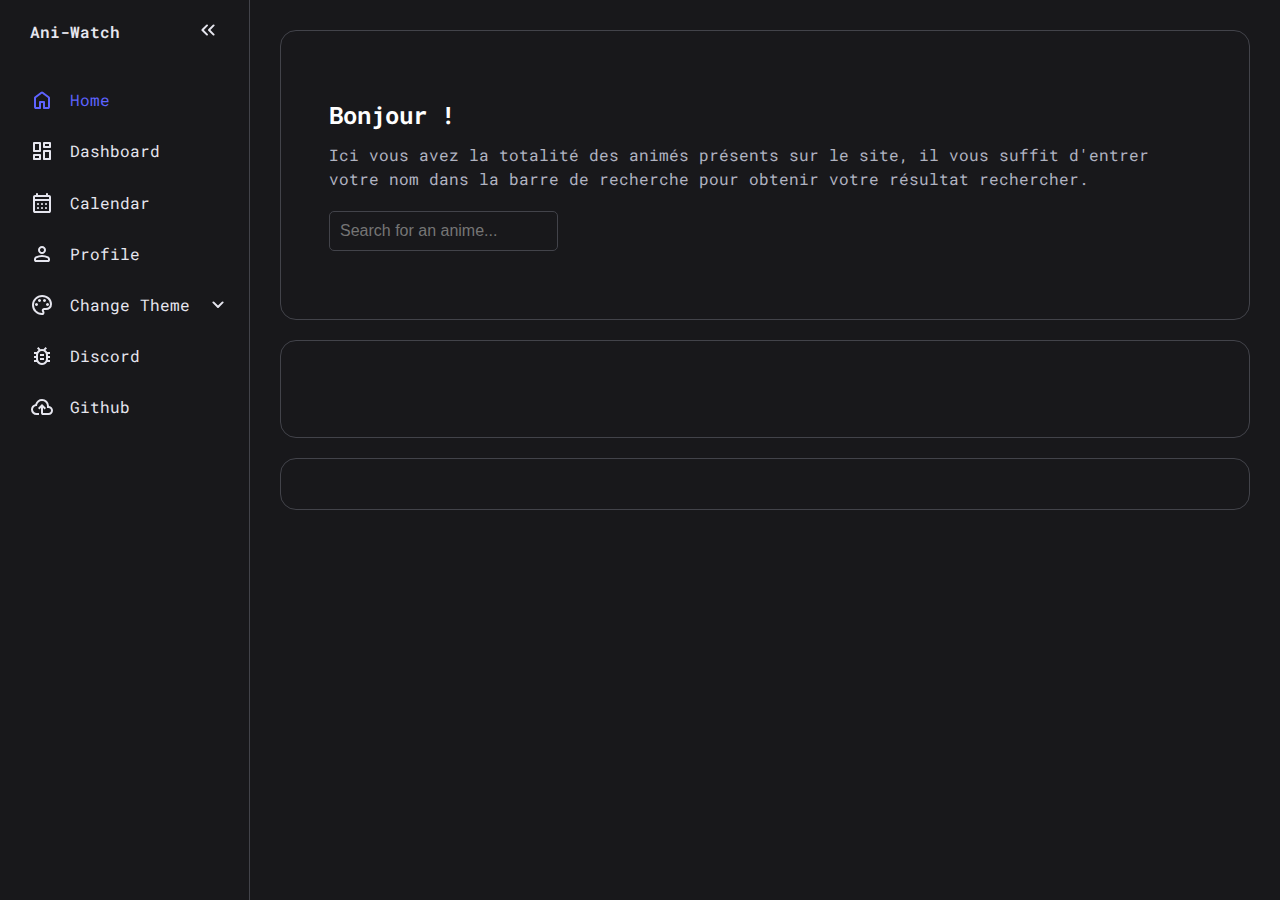
==== index.html @ c6365360 "Add files via upload" ====
<!DOCTYPE html>
<html lang="en">
<head>
  <meta charset="UTF-8">
  <meta name="viewport" content="width=device-width, initial-scale=1.0">
  <title>Home</title>
  <link rel="stylesheet" href="/css/style.css">
  <link rel="stylesheet" href="/css/affiche.css">
  <script type="text/javascript" src="/js/app.js" defer></script>
  <script type="text/javascript" src="/js/display.js" defer></script>
</head>
<body>
  <nav id="sidebar">
    <ul>
      <li>
        <span class="logo">Ani-Watch</span>
        <button onclick=toggleSidebar() id="toggle-btn">
          <svg xmlns="http://www.w3.org/2000/svg" height="24px" viewBox="0 -960 960 960" width="24px" fill="#e8eaed"><path d="m313-480 155 156q11 11 11.5 27.5T468-268q-11 11-28 11t-28-11L228-452q-6-6-8.5-13t-2.5-15q0-8 2.5-15t8.5-13l184-184q11-11 27.5-11.5T468-692q11 11 11 28t-11 28L313-480Zm264 0 155 156q11 11 11.5 27.5T732-268q-11 11-28 11t-28-11L492-452q-6-6-8.5-13t-2.5-15q0-8 2.5-15t8.5-13l184-184q11-11 27.5-11.5T732-692q11 11 11 28t-11 28L577-480Z"/></svg>
        </button>
      </li>
      <li class="active">
        <a href="index.html">
          <svg xmlns="http://www.w3.org/2000/svg" height="24px" viewBox="0 -960 960 960" width="24px" fill="#e8eaed"><path d="M240-200h120v-200q0-17 11.5-28.5T400-440h160q17 0 28.5 11.5T600-400v200h120v-360L480-740 240-560v360Zm-80 0v-360q0-19 8.5-36t23.5-28l240-180q21-16 48-16t48 16l240 180q15 11 23.5 28t8.5 36v360q0 33-23.5 56.5T720-120H560q-17 0-28.5-11.5T520-160v-200h-80v200q0 17-11.5 28.5T400-120H240q-33 0-56.5-23.5T160-200Zm320-270Z"/></svg>
          <span>Home</span>
        </a>
      </li>
      <li>
        <a href="/html/dashboard.html">
          <svg xmlns="http://www.w3.org/2000/svg" height="24px" viewBox="0 -960 960 960" width="24px" fill="#e8eaed"><path d="M520-640v-160q0-17 11.5-28.5T560-840h240q17 0 28.5 11.5T840-800v160q0 17-11.5 28.5T800-600H560q-17 0-28.5-11.5T520-640ZM120-480v-320q0-17 11.5-28.5T160-840h240q17 0 28.5 11.5T440-800v320q0 17-11.5 28.5T400-440H160q-17 0-28.5-11.5T120-480Zm400 320v-320q0-17 11.5-28.5T560-520h240q17 0 28.5 11.5T840-480v320q0 17-11.5 28.5T800-120H560q-17 0-28.5-11.5T520-160Zm-400 0v-160q0-17 11.5-28.5T160-360h240q17 0 28.5 11.5T440-320v160q0 17-11.5 28.5T400-120H160q-17 0-28.5-11.5T120-160Zm80-360h160v-240H200v240Zm400 320h160v-240H600v240Zm0-480h160v-80H600v80ZM200-200h160v-80H200v80Zm160-320Zm240-160Zm0 240ZM360-280Z"/></svg>
          <span>Dashboard</span>
        </a>
      </li>
      <li>
        <a href="/html/calendar.html">
          <svg xmlns="http://www.w3.org/2000/svg" height="24px" viewBox="0 -960 960 960" width="24px" fill="#e8eaed"><path d="M200-80q-33 0-56.5-23.5T120-160v-560q0-33 23.5-56.5T200-800h40v-40q0-17 11.5-28.5T280-880q17 0 28.5 11.5T320-840v40h320v-40q0-17 11.5-28.5T680-880q17 0 28.5 11.5T720-840v40h40q33 0 56.5 23.5T840-720v560q0 33-23.5 56.5T760-80H200Zm0-80h560v-400H200v400Zm0-480h560v-80H200v80Zm0 0v-80 80Zm280 240q-17 0-28.5-11.5T440-440q0-17 11.5-28.5T480-480q17 0 28.5 11.5T520-440q0 17-11.5 28.5T480-400Zm-160 0q-17 0-28.5-11.5T280-440q0-17 11.5-28.5T320-480q17 0 28.5 11.5T360-440q0 17-11.5 28.5T320-400Zm320 0q-17 0-28.5-11.5T600-440q0-17 11.5-28.5T640-480q17 0 28.5 11.5T680-440q0 17-11.5 28.5T640-400ZM480-240q-17 0-28.5-11.5T440-280q0-17 11.5-28.5T480-320q17 0 28.5 11.5T520-280q0 17-11.5 28.5T480-240Zm-160 0q-17 0-28.5-11.5T280-280q0-17 11.5-28.5T320-320q17 0 28.5 11.5T360-280q0 17-11.5 28.5T320-240Zm320 0q-17 0-28.5-11.5T600-280q0-17 11.5-28.5T640-320q17 0 28.5 11.5T680-280q0 17-11.5 28.5T640-240Z"/></svg>
          <span>Calendar</span>
        </a>
      </li>
      <li>
        <a href="/html/profile.html">
          <svg xmlns="http://www.w3.org/2000/svg" height="24px" viewBox="0 -960 960 960" width="24px" fill="#e8eaed"><path d="M480-480q-66 0-113-47t-47-113q0-66 47-113t113-47q66 0 113 47t47 113q0 66-47 113t-113 47ZM160-240v-32q0-34 17.5-62.5T224-378q62-31 126-46.5T480-440q66 0 130 15.5T736-378q29 15 46.5 43.5T800-272v32q0 33-23.5 56.5T720-160H240q-33 0-56.5-23.5T160-240Zm80 0h480v-32q0-11-5.5-20T700-306q-54-27-109-40.5T480-360q-56 0-111 13.5T260-306q-9 5-14.5 14t-5.5 20v32Zm240-320q33 0 56.5-23.5T560-640q0-33-23.5-56.5T480-720q-33 0-56.5 23.5T400-640q0 33 23.5 56.5T480-560Zm0-80Zm0 400Z"/></svg>
          <span>Profile</span>
        </a>
      </li>
      <li>
        <button onclick=toggleSubMenu(this) class="dropdown-btn">
          <svg xmlns="http://www.w3.org/2000/svg" height="24px" viewBox="0 -960 960 960" width="24px" fill="#e8eaed">
            <path
              d="M480-80q-82 0-155-31.5t-127.5-86Q143-252 111.5-325T80-480q0-83 32.5-156t88-127Q256-817 330-848.5T488-880q80 0 151 27.5t124.5 76q53.5 48.5 85 115T880-518q0 115-70 176.5T640-280h-74q-9 0-12.5 5t-3.5 11q0 12 15 34.5t15 51.5q0 50-27.5 74T480-80Zm0-400Zm-220 40q26 0 43-17t17-43q0-26-17-43t-43-17q-26 0-43 17t-17 43q0 26 17 43t43 17Zm120-160q26 0 43-17t17-43q0-26-17-43t-43-17q-26 0-43 17t-17 43q0 26 17 43t43 17Zm200 0q26 0 43-17t17-43q0-26-17-43t-43-17q-26 0-43 17t-17 43q0 26 17 43t43 17Zm120 160q26 0 43-17t17-43q0-26-17-43t-43-17q-26 0-43 17t-17 43q0 26 17 43t43 17ZM480-160q9 0 14.5-5t5.5-13q0-14-15-33t-15-57q0-42 29-67t71-25h70q66 0 113-38.5T800-518q0-121-92.5-201.5T488-800q-136 0-232 93t-96 227q0 133 93.5 226.5T480-160Z" />
          </svg>
          <span>Change Theme</span>
          <svg xmlns="http://www.w3.org/2000/svg" height="24px" viewBox="0 -960 960 960" width="24px" fill="#e8eaed">
            <path
              d="M480-361q-8 0-15-2.5t-13-8.5L268-556q-11-11-11-28t11-28q11-11 28-11t28 11l156 156 156-156q11-11 28-11t28 11q11 11 11 28t-11 28L508-372q-6 6-13 8.5t-15 2.5Z" />
          </svg>
        </button>
        <ul class="sub-menu">
          <div>
            <li><a class="emeraldmode">Emerald</a></li>
            <li><a class="bluemode">Blue</a></li>
            <li><a class="purplemode">Purple</a></li>
            <li><a class="pinkmode">Pink</a></li>
            <li><a class="redmode">Red</a></li>
          </div>
        </ul>
      </li>
      <li>
        <a href="https://discord.com/" target="_blank">
          <svg xmlns="http://www.w3.org/2000/svg" height="24px" viewBox="0 -960 960 960" width="24px" fill="#e8eaed">
            <path
              d="M480-200q66 0 113-47t47-113v-160q0-66-47-113t-113-47q-66 0-113 47t-47 113v160q0 66 47 113t113 47Zm-80-120h160v-80H400v80Zm0-160h160v-80H400v80Zm80 40Zm0 320q-65 0-120.5-32T272-240H160v-80h84q-3-20-3.5-40t-.5-40h-80v-80h80q0-20 .5-40t3.5-40h-84v-80h112q14-23 31.5-43t40.5-35l-64-66 56-56 86 86q28-9 57-9t57 9l88-86 56 56-66 66q23 15 41.5 34.5T688-640h112v80h-84q3 20 3.5 40t.5 40h80v80h-80q0 20-.5 40t-3.5 40h84v80H688q-32 56-87.5 88T480-120Z" />
          </svg>
        <span>Discord</span>
        </a>
      </li>
      <li>
        <a href="https://github.com/F0shing/F0shing.github.io" target="_blank">
          <svg xmlns="http://www.w3.org/2000/svg" height="24px" viewBox="0 -960 960 960" width="24px" fill="#e8eaed">
            <path
              d="M260-160q-91 0-155.5-63T40-377q0-78 47-139t123-78q25-92 100-149t170-57q117 0 198.5 81.5T760-520q69 8 114.5 59.5T920-340q0 75-52.5 127.5T740-160H520q-33 0-56.5-23.5T440-240v-206l-64 62-56-56 160-160 160 160-56 56-64-62v206h220q42 0 71-29t29-71q0-42-29-71t-71-29h-60v-80q0-83-58.5-141.5T480-720q-83 0-141.5 58.5T280-520h-20q-58 0-99 41t-41 99q0 58 41 99t99 41h100v80H260Zm220-280Z" />
          </svg>
        <span>Github</span>
        </a>
      </li>
    </ul>
  </nav>
  <main>
    <div class="container">
      <h2>Bonjour !</h2>
      <p>Ici vous avez la totalité des animés présents sur le site, il vous suffit d'entrer votre nom dans la barre de recherche pour obtenir votre résultat rechercher.</p>
      <!-- Search bar added here -->
        <div class="search-container">
          <input type="text" id="searchInput" class="search-input" placeholder="Search for an anime..." oninput="handleSearch(event)">
        </div>
      </div>
    </div>
    <div id="animeContainer" class="anime-container"></div>
    <div id="paginationContainer" class="pagination-container"></div>
  </main>
</body>
</html>
---- css/style.css ----
@import url('https://fonts.googleapis.com/css2?family=Roboto+Mono:ital,wght@0,100..700;1,100..700&display=swap');

:root {
  --base-clr: #18181b;
  --line-clr: #42434a;
  --hover-clr: #222533;
  --text-clr: #e6e6ef;
  --accent-clr: #5e63ff;
  --secondary-text-clr: #b0b3c1;
}

.emeraldmode {
  --base-clr: #18181b;
  --line-clr: #42434a;
  --hover-clr: #10b98123;
  --text-clr: #e6e6ef;
  --accent-clr: #10b981;
  --secondary-text-clr: #b0b3c1;
}

.bluemode {
  --base-clr: #18181b;
  --line-clr: #42434a;
  --hover-clr: #3b82f623;
  --text-clr: #e6e6ef;
  --accent-clr: #3b82f6;
  --secondary-text-clr: #b0b3c1;
}

.purplemode {
  --base-clr: #18181b;
  --line-clr: #42434a;
  --hover-clr: #a855f723;
  --text-clr: #e6e6ef;
  --accent-clr: #a855f7;
  --secondary-text-clr: #b0b3c1;
}

.pinkmode {
  --base-clr: #18181b;
  --line-clr: #42434a;
  --hover-clr: #ec489923;
  --text-clr: #e6e6ef;
  --accent-clr: #ec4899;
}

.redmode {
  --base-clr: #18181b;
  --line-clr: #42434a;
  --hover-clr: #da343423;
  --text-clr: #e6e6ef;
  --accent-clr: #da3434;
  --secondary-text-clr: #b0b3c1;
}

.emeraldmode:hover {
  color: #10b98123;
}

.bluemode:hover {
  color: #3b82f623;
}

.purplemode:hover {
  color: #a855f723;
}

.pinkmode:hover {
  color: #ec489923;
}

* {
  margin: 0;
  padding: 0;
}

html {
  font-family: 'Roboto Mono';
  line-height: 1.5rem;
}

h2 {
  color: white !important;
}

body {
  min-height: 100vh;
  min-height: 100dvh;
  background-color: var(--base-clr);
  color: var(--text-clr);
  display: grid;
  grid-template-columns: auto 1fr;
}

#sidebar {
  box-sizing: border-box;
  height: 100vh;
  width: 250px;
  padding: 5px 1em;
  background-color: var(--base-clr);
  border-right: 1px solid var(--line-clr);

  position: sticky;
  top: 0;
  align-self: start;
  transition: 300ms ease-in-out;
  overflow: hidden;
  text-wrap: nowrap;
}
#sidebar.close {
  padding: 5px;
  width: 60px;
}
#sidebar ul {
  list-style: none;
}
#sidebar > ul > li:first-child {
  display: flex;
  justify-content: flex-end;
  margin-bottom: 16px;
  .logo{
    font-weight: 600;
  }
}

#sidebar ul li.active a {
  color: var(--accent-clr);

  svg {
    fill: var(--accent-clr);
  }
}

#sidebar a, #sidebar .dropdown-btn, #sidebar .logo {
  border-radius: .5em;
  padding: .85em;
  text-decoration: none;
  color: var(--text-clr);
  display: flex;
  align-items: center;
  gap: 1em;
}

.dropdown-btn {
  width: 100%;
  text-align: left;
  background: none;
  border: none;
  font: inherit;
  cursor: pointer;
}

#sidebar svg {
  flex-shrink: 0;
  fill: var(--text-clr);
}

#sidebar a span, #sidebar .dropdown-btn span {
  flex-grow: 1;
}

#sidebar a:hover, #sidebar .dropdown-btn:hover {
  background-color: var(--hover-clr);
}

#sidebar .sub-menu {
  cursor: pointer;
  display: grid;
  grid-template-rows: 0fr;
  transition: 300ms ease-in-out;

  > div {
    overflow: hidden;
  }
}

#sidebar .sub-menu.show {
  grid-template-rows: 1fr;
}

.dropdown-btn svg {
  transition: 200ms ease;
}

.rotate svg:last-child {
  rotate: 180deg;
}

#sidebar .sub-menu a{
  padding-left: 2em;
}

#toggle-btn {
  margin-left: auto;
  padding: 1em;
  border: none;
  border-radius: .5em;
  background: none;
  cursor: pointer;

  svg {
    transition: rotate 150ms ease;
  }
}

#toggle-btn:hover {
  background-color: var(--hover-clr);
}

main {
  padding: min(30px, 7%);
}

main p {
  color: var(--secondary-text-clr);
  margin-top: 5px;
  margin-bottom: 15px;
}

.container {
  border: 1px solid var(--line-clr);
  border-radius: 1em;
  margin-bottom: 20px;
  padding: min(3em, 15%);

  h2, p { margin-top: 1em }
}

@media(max-width: 800px) {
  body {
    grid-template-columns: 1fr;
  }

  main {
    padding: 2em 1em 60px 1em;
  }

  .container {
    border: none;
    padding: 0;
  }
  
  #sidebar {
    height: 60px;
    width: 100%;
    border-right: none;
    border-top: 1px solid var(--line-clr);
    padding: 0;
    position: fixed;
    top: unset;
    bottom: 0;

    > ul {
      padding: 0;
      display: grid;
      grid-auto-columns: 60px;
      grid-auto-flow: column;
      align-items: center;
      overflow-x: scroll;
    }

    ul li {
      height: 100%;
    }
    
    ul a, ul .dropdown-btn {
      width: 60px;
      height: 60px;
      padding: 0;
      border-radius: 0;
      justify-content: center;
    }

    ul li span, ul li:first-child, .dropdown-btn svg:last-child {
      display: none;
    }

    ul li .sub-menu.show {
      position: fixed;
      bottom: 60px;
      left: 0;
      box-sizing: border-box;
      height: 60px;
      width: 100%;
      border-top: 1px solid var(--line-clr);
      display: flex;
      justify-content: center;

      > div {
        overflow-x: auto;
      }
      li {
        display: inline-flex;
      }
      a {
        box-sizing: border-box;
        padding: 1em;
        width: auto;
        justify-content: center;
      }
    }
  }
}
---- css/affiche.css ----
:root {
  --base-clr: #18181b;
  --line-clr: #42434a;
  --hover-clr: #222533;
  --text-clr: #e6e6ef;
  --accent-clr: #5e63ff;
  --secondary-text-clr: #b0b3c1;
  --cardsbackground-clr: #27272a;
}

.anime-container {
  height: auto;
  display: grid;
  grid-template-columns: repeat(auto-fill, minmax(300px, 1fr));
  flex-wrap: wrap;

  gap: 4em;
  padding: min(3em, 15%);

  border: 1px solid var(--line-clr);
  border-radius: 1em;
}

.anime-card {
  color: white !important;
  padding: 10px;
  width: 250px;
  height: auto;
  margin-bottom: auto;
  margin-top: min(3em, 5%);
}

.anime-card img {
  width: 250px;
  height: 300px;
  object-fit: cover;
  border-radius: 8px;
  box-shadow: rgba(50, 50, 93, 0.25) 0px 30px 60px -12px inset, rgba(0, 0, 0, 0.3) 0px 18px 36px -18px inset;
}

.anime-details {
  color: white !important;
  display: flex;
  flex-direction: column;
  flex-shrink: 1fr;
}

.anime-title {
  color: white !important;
}

.anime-date {
  color: white !important;
}

.anime-link {
  color: var(--accent-clr) !important;
  text-decoration: none !important;
  font-weight: bold;
}

.anime-lang {
  color: white !important;
}

.day-button.active {
  background-color: var(--accent-clr);
}

.affiche-display {
  display: inline;
}

.pagination-container {
  display: flex;
  justify-content: center;
  align-items: center;
  gap: 10px;
  flex-wrap: wrap;
  padding: 25px;
  margin-top: 20px;
  border: 1px solid var(--line-clr);
  border-radius: 1em;
  height: auto;
}

.page-button {
  padding: 10px;
  margin: 5px;
  background-color: var(--base-clr);
  border: 1px solid var(--line-clr);
  cursor: pointer;
  color: var(--text-clr);

  border-radius: 4px;
  font-size: 18px;
  height: 50px;
  width: 50px;
}

.page-button:hover {
  transform: scale(1.2);
}

.page-button.active {
  background-color: var(--accent-clr);
  border-radius: 4px;
  color: white;
}

.search-container {
  display: flex;
  align-items: center;
  margin: 20px 0;
}

.search-input {
  width: auto;
  max-width: 500px;
  padding: 10px;
  border: 1px solid var(--line-clr);
  border-radius: 5px;
  background-color: var(--base-clr);
  color: var(--text-clr);
  font-size: 1em;
}

.search-input:focus {
  outline: none;
  border-color: var(--accent-clr);
}


.anime-themes {
  font-size: 14px;
  color: #666;
  margin-top: 5px;
}
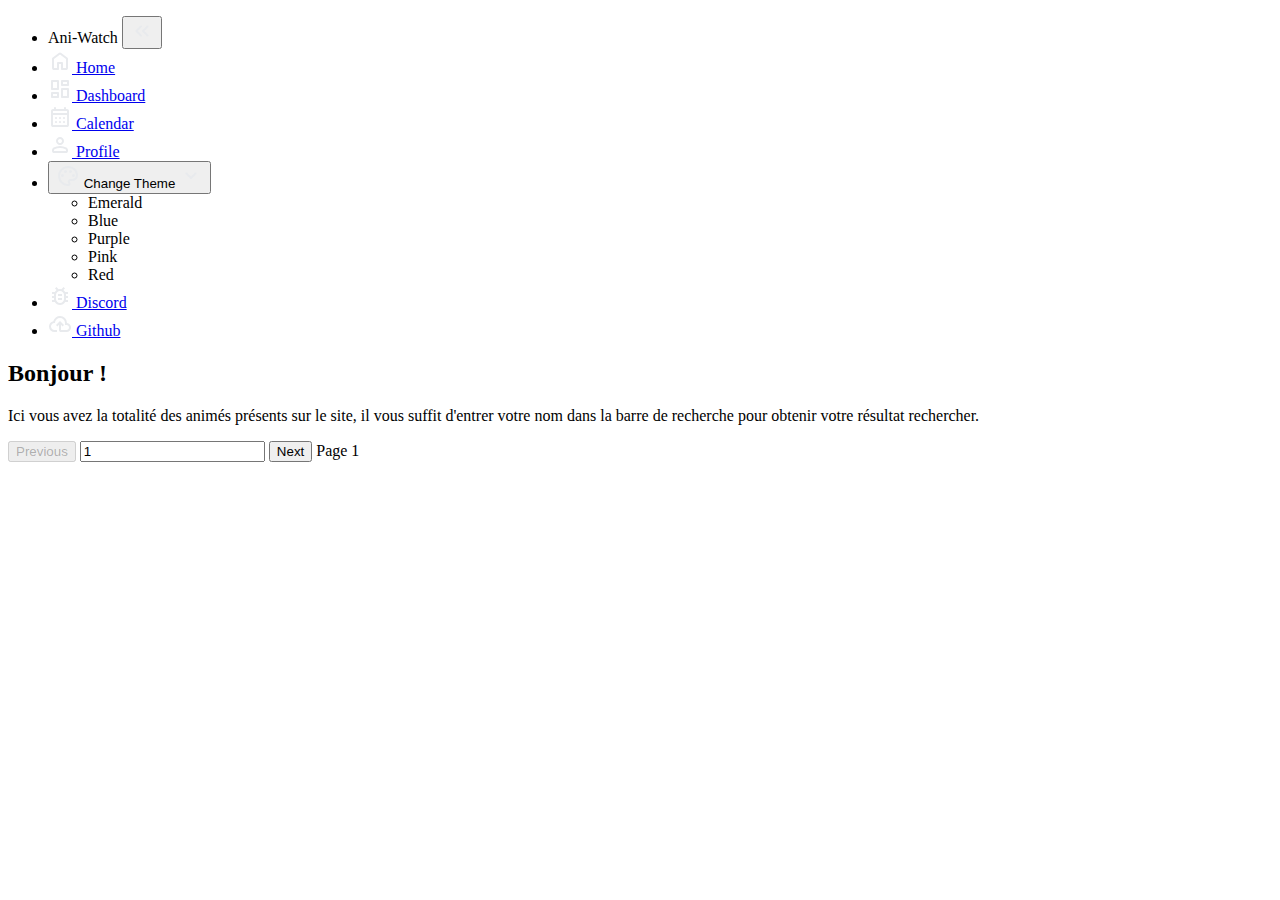
==== commit 797b006e: "Add files via upload" ====
--- a/index.html
+++ b/index.html
@@ -4,10 +4,10 @@
   <meta charset="UTF-8">
   <meta name="viewport" content="width=device-width, initial-scale=1.0">
   <title>Home</title>
-  <link rel="stylesheet" href="/css/style.css">
-  <link rel="stylesheet" href="/css/affiche.css">
-  <script type="text/javascript" src="/js/app.js" defer></script>
-  <script type="text/javascript" src="/js/display.js" defer></script>
+  <link rel="stylesheet" href="style.css">
+  <link rel="stylesheet" href="affiche.css">
+  <script type="text/javascript" src="app.js" defer></script>
+  <script type="text/javascript" src="display.js" defer></script>
 </head>
 <body>
   <nav id="sidebar">
@@ -25,19 +25,19 @@
         </a>
       </li>
       <li>
-        <a href="/html/dashboard.html">
+        <a href="dashboard.html">
           <svg xmlns="http://www.w3.org/2000/svg" height="24px" viewBox="0 -960 960 960" width="24px" fill="#e8eaed"><path d="M520-640v-160q0-17 11.5-28.5T560-840h240q17 0 28.5 11.5T840-800v160q0 17-11.5 28.5T800-600H560q-17 0-28.5-11.5T520-640ZM120-480v-320q0-17 11.5-28.5T160-840h240q17 0 28.5 11.5T440-800v320q0 17-11.5 28.5T400-440H160q-17 0-28.5-11.5T120-480Zm400 320v-320q0-17 11.5-28.5T560-520h240q17 0 28.5 11.5T840-480v320q0 17-11.5 28.5T800-120H560q-17 0-28.5-11.5T520-160Zm-400 0v-160q0-17 11.5-28.5T160-360h240q17 0 28.5 11.5T440-320v160q0 17-11.5 28.5T400-120H160q-17 0-28.5-11.5T120-160Zm80-360h160v-240H200v240Zm400 320h160v-240H600v240Zm0-480h160v-80H600v80ZM200-200h160v-80H200v80Zm160-320Zm240-160Zm0 240ZM360-280Z"/></svg>
           <span>Dashboard</span>
         </a>
       </li>
       <li>
-        <a href="/html/calendar.html">
+        <a href="calendar.html">
           <svg xmlns="http://www.w3.org/2000/svg" height="24px" viewBox="0 -960 960 960" width="24px" fill="#e8eaed"><path d="M200-80q-33 0-56.5-23.5T120-160v-560q0-33 23.5-56.5T200-800h40v-40q0-17 11.5-28.5T280-880q17 0 28.5 11.5T320-840v40h320v-40q0-17 11.5-28.5T680-880q17 0 28.5 11.5T720-840v40h40q33 0 56.5 23.5T840-720v560q0 33-23.5 56.5T760-80H200Zm0-80h560v-400H200v400Zm0-480h560v-80H200v80Zm0 0v-80 80Zm280 240q-17 0-28.5-11.5T440-440q0-17 11.5-28.5T480-480q17 0 28.5 11.5T520-440q0 17-11.5 28.5T480-400Zm-160 0q-17 0-28.5-11.5T280-440q0-17 11.5-28.5T320-480q17 0 28.5 11.5T360-440q0 17-11.5 28.5T320-400Zm320 0q-17 0-28.5-11.5T600-440q0-17 11.5-28.5T640-480q17 0 28.5 11.5T680-440q0 17-11.5 28.5T640-400ZM480-240q-17 0-28.5-11.5T440-280q0-17 11.5-28.5T480-320q17 0 28.5 11.5T520-280q0 17-11.5 28.5T480-240Zm-160 0q-17 0-28.5-11.5T280-280q0-17 11.5-28.5T320-320q17 0 28.5 11.5T360-280q0 17-11.5 28.5T320-240Zm320 0q-17 0-28.5-11.5T600-280q0-17 11.5-28.5T640-320q17 0 28.5 11.5T680-280q0 17-11.5 28.5T640-240Z"/></svg>
           <span>Calendar</span>
         </a>
       </li>
       <li>
-        <a href="/html/profile.html">
+        <a href="profile.html">
           <svg xmlns="http://www.w3.org/2000/svg" height="24px" viewBox="0 -960 960 960" width="24px" fill="#e8eaed"><path d="M480-480q-66 0-113-47t-47-113q0-66 47-113t113-47q66 0 113 47t47 113q0 66-47 113t-113 47ZM160-240v-32q0-34 17.5-62.5T224-378q62-31 126-46.5T480-440q66 0 130 15.5T736-378q29 15 46.5 43.5T800-272v32q0 33-23.5 56.5T720-160H240q-33 0-56.5-23.5T160-240Zm80 0h480v-32q0-11-5.5-20T700-306q-54-27-109-40.5T480-360q-56 0-111 13.5T260-306q-9 5-14.5 14t-5.5 20v32Zm240-320q33 0 56.5-23.5T560-640q0-33-23.5-56.5T480-720q-33 0-56.5 23.5T400-640q0 33 23.5 56.5T480-560Zm0-80Zm0 400Z"/></svg>
           <span>Profile</span>
         </a>
@@ -89,13 +89,15 @@
       <h2>Bonjour !</h2>
       <p>Ici vous avez la totalité des animés présents sur le site, il vous suffit d'entrer votre nom dans la barre de recherche pour obtenir votre résultat rechercher.</p>
       <!-- Search bar added here -->
-        <div class="search-container">
-          <input type="text" id="searchInput" class="search-input" placeholder="Search for an anime..." oninput="handleSearch(event)">
-        </div>
       </div>
     </div>
-    <div id="animeContainer" class="anime-container"></div>
-    <div id="paginationContainer" class="pagination-container"></div>
+    <div id="anime-grid" class="anime-container"></div>
+    <div id="pagination">
+      <button id="prev-page" disabled>Previous</button>
+      <input id="page-input" class="page-input" min="1" value="1" inputmode="numeric">
+      <button id="next-page">Next</button>
+      <span id="page-number">Page 1</span>
+    </div>
   </main>
 </body>
 </html>